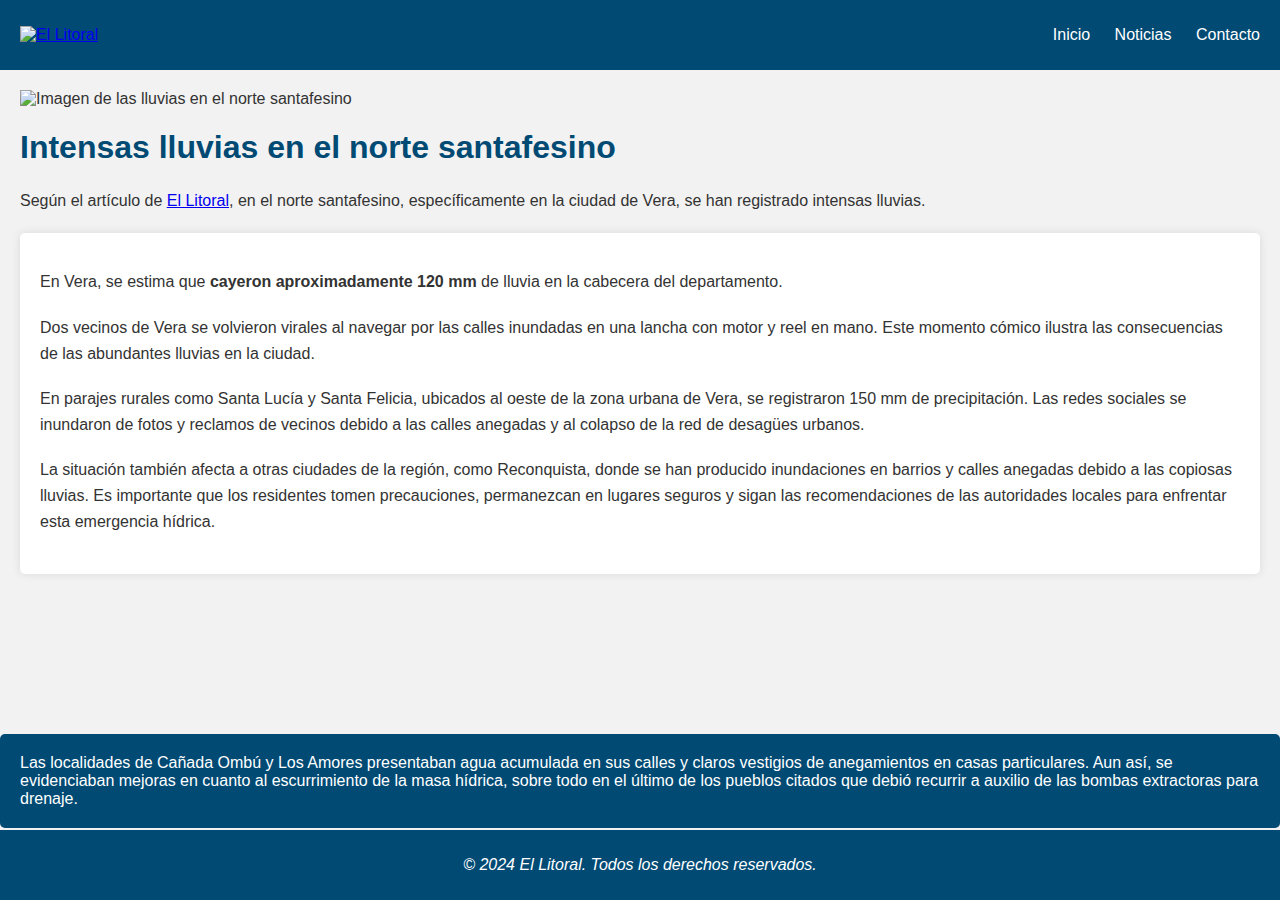
==== actividad-clase-4/index.html @ 88edca89 "ADD: Agregados estilos para la noticia" ====
<!DOCTYPE html>
<html lang="es">
<head>
    <meta charset="UTF-8">
    <meta name="viewport" content="width=device-width, initial-scale=1.0">
    <title>Las lluvias no cesan y complican a los pueblos inundados del norte santafesino</title>
    <link rel="stylesheet" type="text/css" href="styles.css">
</head>
<body>
  <header>
    <nav>
      <a href="#"><img src="https://www.ellitoral.com/img/header_logoellitoral.svg" alt="El Litoral" class="logo"></a>
      <ul>
        <li><a href="#">Inicio</a></li>
        <li><a href="#">Noticias</a></li>
        <li><a href="#">Contacto</a></li>
      </ul>
    </nav>
  </header>
    <main>
        <img src="https://www.ellitoral.com/images/2024/04/23/g223k4OLt_1300x655__1.jpg" alt="Imagen de las lluvias en el norte santafesino" width="100%">
        <h1>Intensas lluvias en el norte santafesino</h1>
        <p>Según el artículo de <a href="https://www.ellitoral.com/regionales/lluvia-tormenta-inundacion-santa-fe-norte-temporal_0_hTjBhhby5E.html" target="_blank" rel="noopener noreferrer">El Litoral</a>, en el norte santafesino, específicamente en la ciudad de Vera, se han registrado intensas lluvias.</p>
        <section>
            <article>
                <p>En Vera, se estima que <strong>cayeron aproximadamente 120 mm</strong> de lluvia en la cabecera del departamento.</p>
                <p>Dos vecinos de Vera se volvieron virales al navegar por las calles inundadas en una lancha con motor y reel 
                  en mano. Este momento cómico ilustra las consecuencias de las abundantes lluvias en la ciudad.</p>
                <p>En parajes rurales como Santa Lucía y Santa Felicia, ubicados al oeste de la zona urbana de Vera, 
                  se registraron 150 mm de precipitación. Las redes sociales se inundaron de fotos y reclamos de vecinos 
                  debido a las calles anegadas y al colapso de la red de desagües urbanos.</p>
                <p>La situación también afecta a otras ciudades de la región, como Reconquista, donde se han producido 
                  inundaciones en barrios y calles anegadas debido a las copiosas lluvias. Es importante que los residentes 
                  tomen precauciones, permanezcan en lugares seguros y sigan las recomendaciones de las autoridades locales
                   para enfrentar esta emergencia hídrica.</p>
            </article>
        </section>
    </main>
    <aside>
      Las localidades de Cañada Ombú y Los Amores presentaban agua acumulada en sus calles y claros vestigios de anegamientos 
      en casas particulares. Aun así, se evidenciaban mejoras en cuanto al escurrimiento de la masa hídrica, sobre todo en el 
      último de los pueblos citados que debió recurrir a auxilio de las bombas extractoras para drenaje.
    </aside>
    <footer>
        <p><em>© 2024 El Litoral. Todos los derechos reservados.</em></p>
    </footer>
</body>
</html>
---- actividad-clase-4/styles.css ----
main {
  padding: 20px;
  margin-bottom: 100px; 
}

main h1 {
  color: #004a74;
}

main img {
  display: block;
  margin: 0 auto;
}

main p {
  margin-bottom: 20px;
  line-height: 1.6;
}

body {
  font-family: Arial, sans-serif;
  margin: 0;
  padding: 0;
  background-color: #f2f2f2;
  color: #333;
}

header {
  background-color: #004a74;
  padding: 10px 0;
  text-align: center;
}

nav {
  display: flex;
  justify-content: space-between;
  align-items: center;
}

nav .logo {
  height: 40px;
  margin-left: 20px;
}

nav ul {
  list-style-type: none;
  margin-right: 20px;
}

nav ul li {
  display: inline;
  margin-left: 20px;
}

nav ul li a {
  color: #fff;
  text-decoration: none;
}

section {
  margin-bottom: 40px;
}

section article {
  background-color: #fff;
  padding: 20px;
  border-radius: 5px;
  box-shadow: 0 0 10px rgba(0, 0, 0, 0.1);
}

aside {
  background-color: #004a74;
  color: #fff;
  padding: 20px;
  border-radius: 5px;
  margin-bottom: 20px;
}

footer {
  background-color: #004a74;
  color: #fff;
  text-align: center;
  padding: 10px 0;
  position: fixed;
  bottom: 0;
  width: 100%;
}
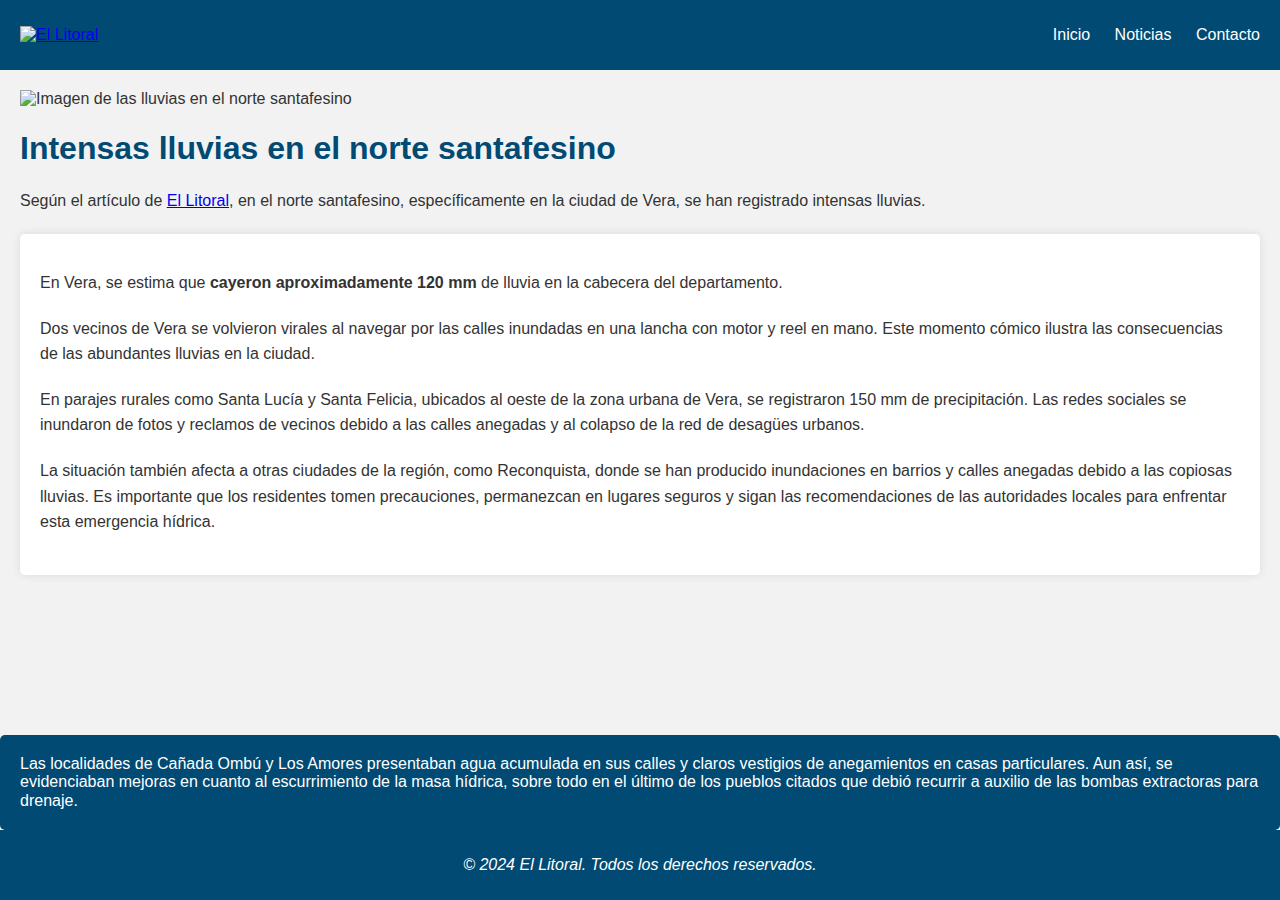
==== commit bcebaf94: "ADD: Agregado archivo normalize" ====
--- a/actividad-clase-4/index.html
+++ b/actividad-clase-4/index.html
@@ -4,6 +4,7 @@
     <meta charset="UTF-8">
     <meta name="viewport" content="width=device-width, initial-scale=1.0">
     <title>Las lluvias no cesan y complican a los pueblos inundados del norte santafesino</title>
+    <link rel="stylesheet" href="normalize.css">
     <link rel="stylesheet" type="text/css" href="styles.css">
 </head>
 <body>
@@ -45,4 +46,4 @@
         <p><em>© 2024 El Litoral. Todos los derechos reservados.</em></p>
     </footer>
 </body>
-</html>
+</html>--- a/actividad-clase-4/styles.css
+++ b/actividad-clase-4/styles.css
@@ -84,4 +84,4 @@
   position: fixed;
   bottom: 0;
   width: 100%;
-}
+}